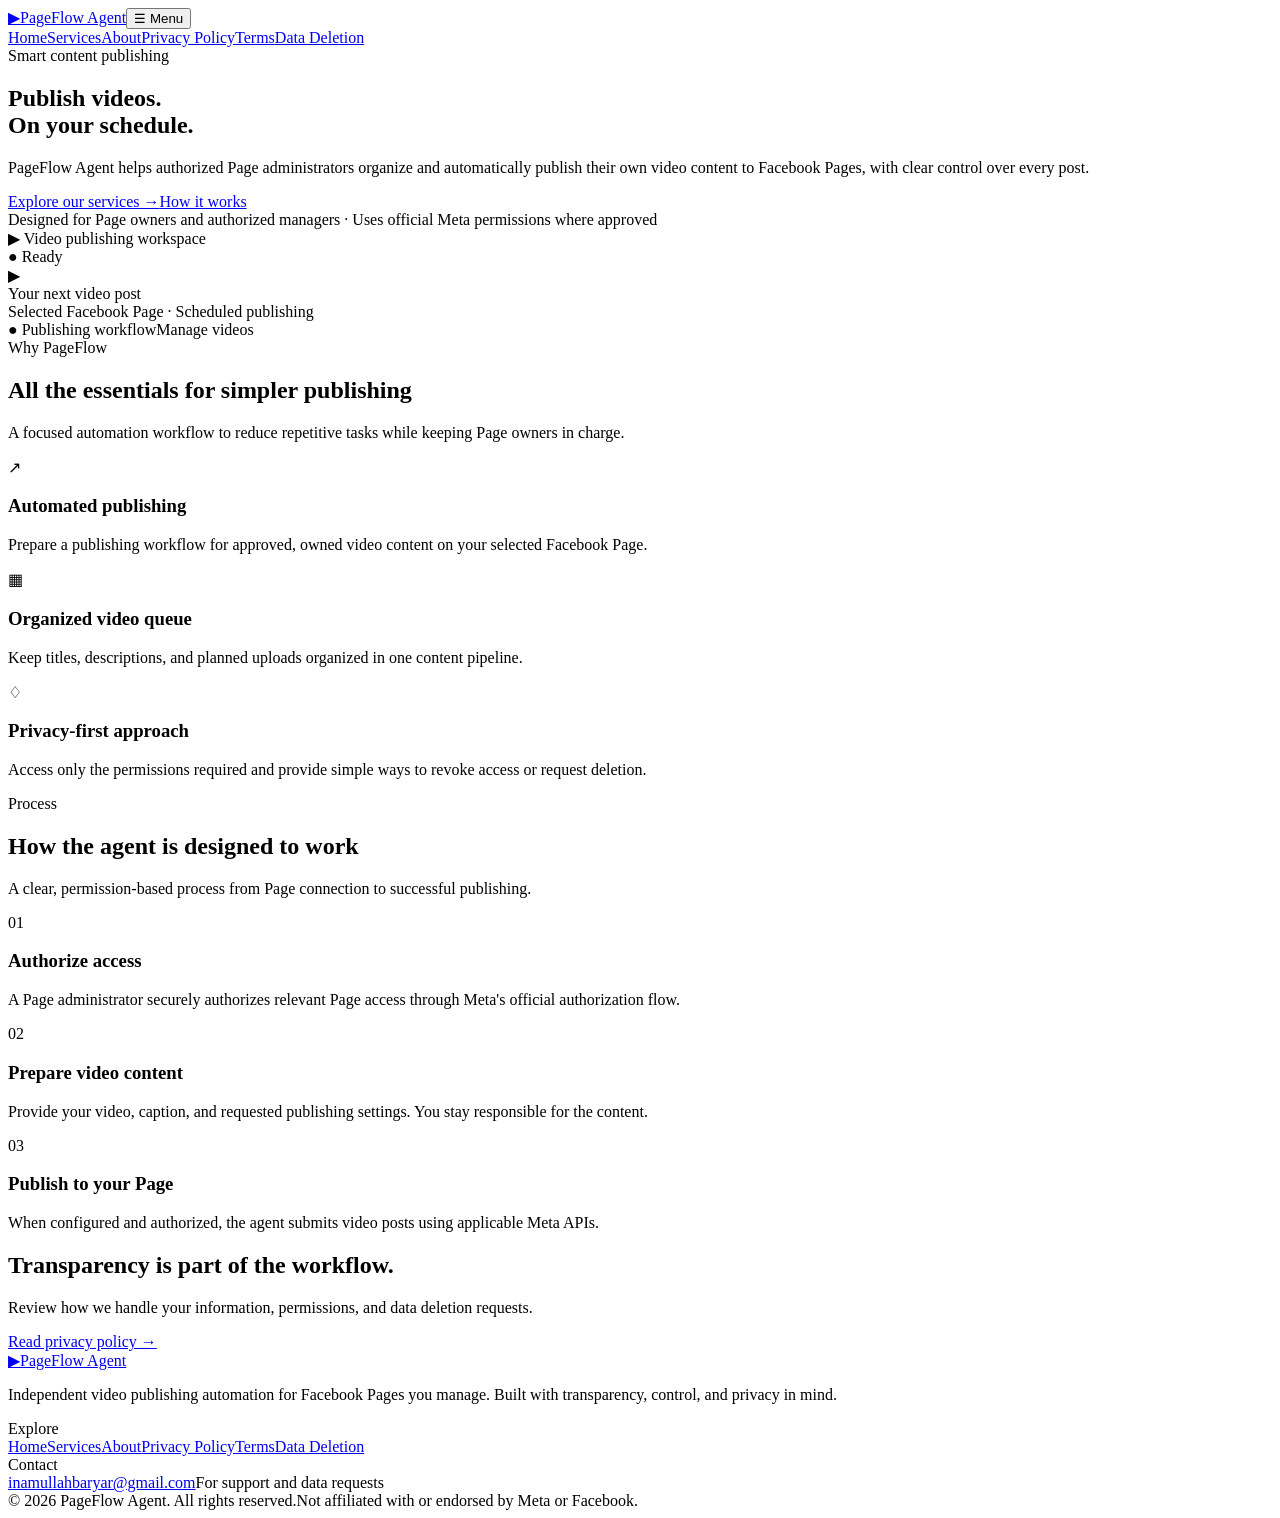
==== index.html @ fb3f92a1 "Add files via upload" ====
<!DOCTYPE html><html lang="en"><head><meta charset="UTF-8"><meta name="viewport" content="width=device-width,initial-scale=1"><meta name="description" content="A professional informational website for PageFlow Agent, a Facebook Page video publishing automation application."><meta name="theme-color" content="#080e1e"><title>Automate Your Facebook Page Videos | PageFlow Agent</title><link rel="icon" type="image/svg+xml" href="assets/logo.svg"><link rel="stylesheet" href="assets/style.css"></head><body><header class="site-header"><div class="container nav-wrap"><a class="brand" href="index.html" aria-label="PageFlow Agent home"><span class="brand-mark">▶</span>PageFlow Agent</a><button class="nav-toggle" aria-label="Toggle menu" aria-expanded="false">☰ Menu</button><nav class="nav-links" aria-label="Main navigation"><a class="active" href="index.html">Home</a><a class="" href="services.html">Services</a><a class="" href="about.html">About</a><a class="" href="privacy-policy.html">Privacy Policy</a><a class="" href="terms.html">Terms</a><a class="" href="data-deletion.html">Data Deletion</a></nav></div></header><main><section class="hero"><div class="container hero-grid"><div><span class="eyebrow"><span class="dot"></span>Smart content publishing</span><h1>Publish videos.<br><span class="gradient-text">On your schedule.</span></h1><p class="lead">PageFlow Agent helps authorized Page administrators organize and automatically publish their own video content to Facebook Pages, with clear control over every post.</p><div class="actions"><a class="btn" href="services.html">Explore our services →</a><a class="btn secondary" href="about.html">How it works</a></div><div class="fine">Designed for Page owners and authorized managers · Uses official Meta permissions where approved</div></div><div class="mock" role="img" aria-label="Illustration of a video publishing dashboard"><div class="mock-top"><div class="mock-head"><span class="mock-circle">▶</span> Video publishing workspace</div><span class="mock-pill">● Ready</span></div><div class="mock-main"><div class="preview"><span class="play">▶</span></div><div class="mock-filename">Your next video post</div><div class="mock-meta">Selected Facebook Page · Scheduled publishing</div><div class="mock-bottom"><span class="mock-status">● Publishing workflow</span><span class="mini-btn">Manage videos</span></div></div></div></div></section><section class="section alt"><div class="container"><div class="section-head"><span class="eyebrow">Why PageFlow</span><h2>All the essentials for simpler publishing</h2><p>A focused automation workflow to reduce repetitive tasks while keeping Page owners in charge.</p></div><div class="cards"><div class="feature"><span class="icon">↗</span><h3>Automated publishing</h3><p>Prepare a publishing workflow for approved, owned video content on your selected Facebook Page.</p></div><div class="feature"><span class="icon">▦</span><h3>Organized video queue</h3><p>Keep titles, descriptions, and planned uploads organized in one content pipeline.</p></div><div class="feature"><span class="icon">♢</span><h3>Privacy-first approach</h3><p>Access only the permissions required and provide simple ways to revoke access or request deletion.</p></div></div></div></section><section class="section"><div class="container"><div class="section-head"><span class="eyebrow">Process</span><h2>How the agent is designed to work</h2><p>A clear, permission-based process from Page connection to successful publishing.</p></div><div class="steps"><div class="step"><div class="step-number">01</div><h3>Authorize access</h3><p>A Page administrator securely authorizes relevant Page access through Meta's official authorization flow.</p></div><div class="step"><div class="step-number">02</div><h3>Prepare video content</h3><p>Provide your video, caption, and requested publishing settings. You stay responsible for the content.</p></div><div class="step"><div class="step-number">03</div><h3>Publish to your Page</h3><p>When configured and authorized, the agent submits video posts using applicable Meta APIs.</p></div></div></div></section><section class="section alt"><div class="container"><div class="cta"><div><h2>Transparency is part of the workflow.</h2><p>Review how we handle your information, permissions, and data deletion requests.</p></div><a class="btn" href="privacy-policy.html">Read privacy policy →</a></div></div></section></main><footer class="site-footer"><div class="container"><div class="footer-grid"><div><a class="brand" href="index.html"><span class="brand-mark">▶</span>PageFlow Agent</a><p>Independent video publishing automation for Facebook Pages you manage. Built with transparency, control, and privacy in mind.</p></div><div><div class="footer-title">Explore</div><div class="footer-links"><a href="index.html">Home</a><a href="services.html">Services</a><a href="about.html">About</a><a href="privacy-policy.html">Privacy Policy</a><a href="terms.html">Terms</a><a href="data-deletion.html">Data Deletion</a></div></div><div><div class="footer-title">Contact</div><div class="footer-links"><a href="mailto:inamullahbaryar@gmail.com">inamullahbaryar@gmail.com</a><span>For support and data requests</span></div></div></div><div class="copyright"><span>© <span data-year>2026</span> PageFlow Agent. All rights reserved.</span><span>Not affiliated with or endorsed by Meta or Facebook.</span></div></div></footer><script src="assets/site.js"></script></body></html>
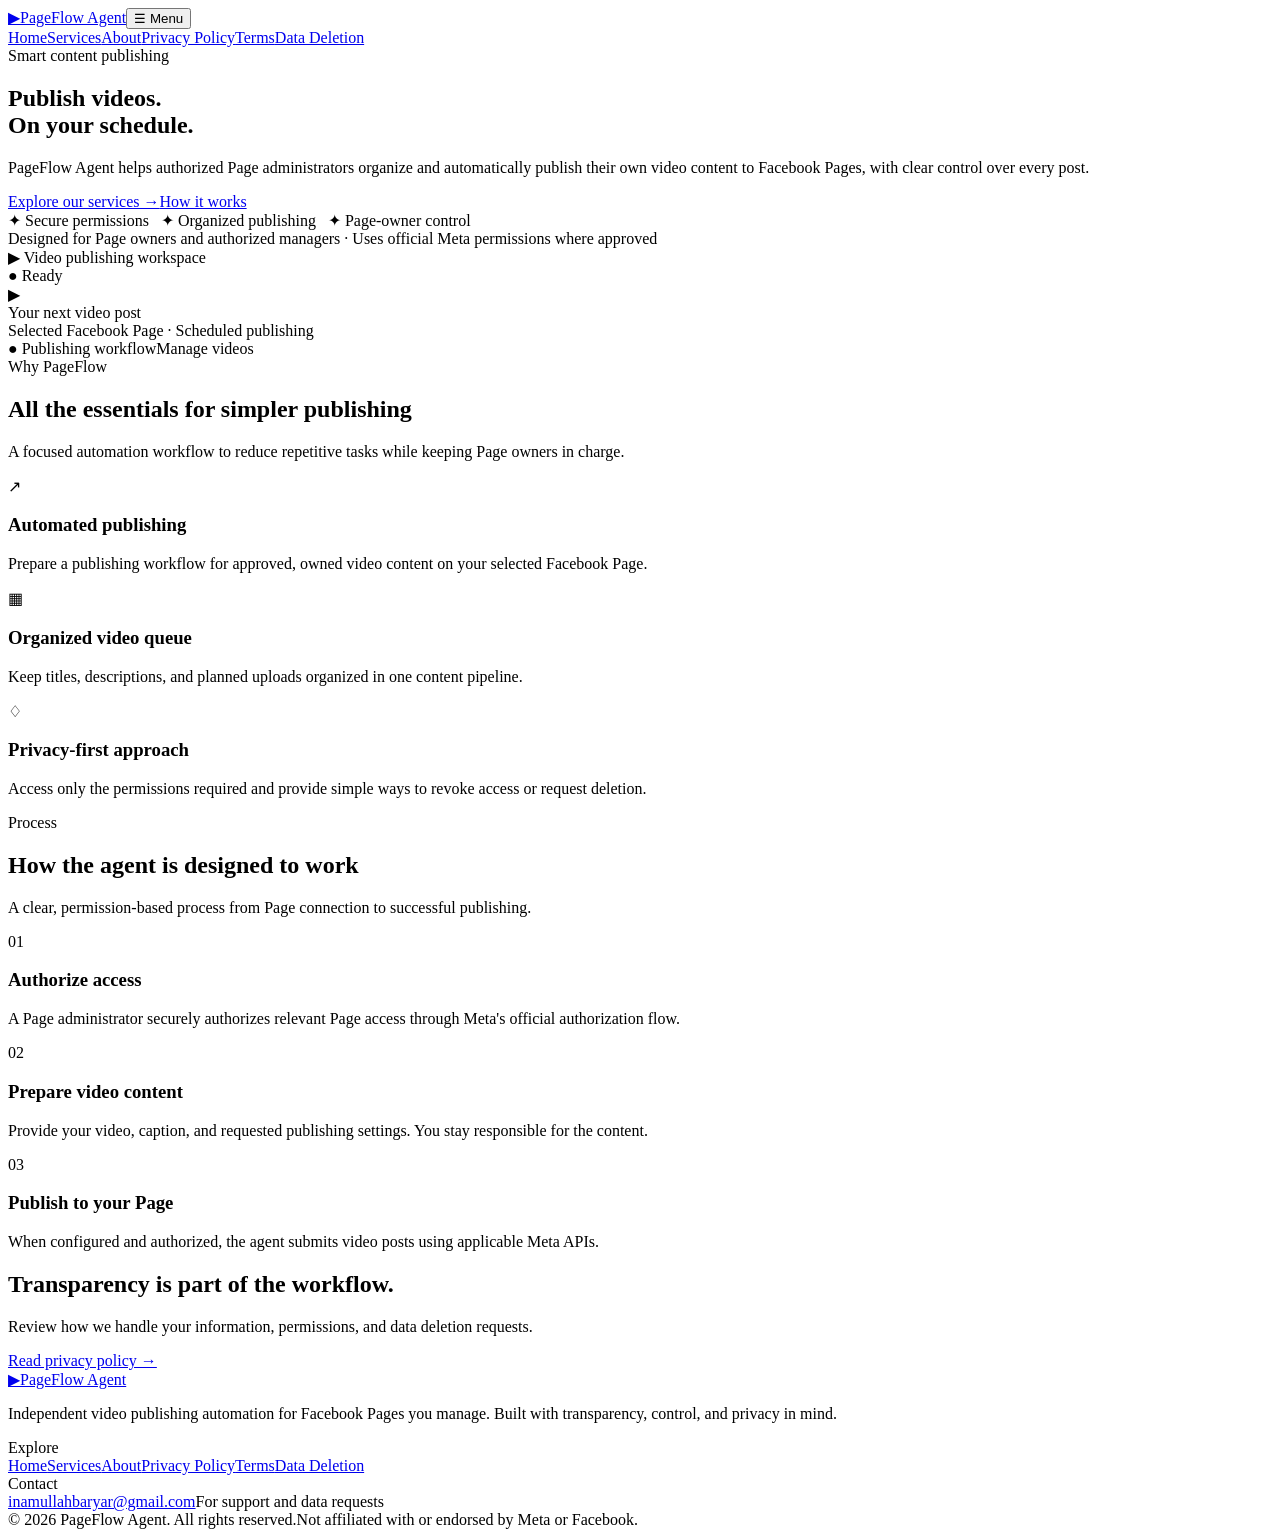
==== commit 3d872faa: "Update index.html" ====
--- a/index.html
+++ b/index.html
@@ -1 +1 @@
-<!DOCTYPE html><html lang="en"><head><meta charset="UTF-8"><meta name="viewport" content="width=device-width,initial-scale=1"><meta name="description" content="A professional informational website for PageFlow Agent, a Facebook Page video publishing automation application."><meta name="theme-color" content="#080e1e"><title>Automate Your Facebook Page Videos | PageFlow Agent</title><link rel="icon" type="image/svg+xml" href="assets/logo.svg"><link rel="stylesheet" href="assets/style.css"></head><body><header class="site-header"><div class="container nav-wrap"><a class="brand" href="index.html" aria-label="PageFlow Agent home"><span class="brand-mark">▶</span>PageFlow Agent</a><button class="nav-toggle" aria-label="Toggle menu" aria-expanded="false">☰ Menu</button><nav class="nav-links" aria-label="Main navigation"><a class="active" href="index.html">Home</a><a class="" href="services.html">Services</a><a class="" href="about.html">About</a><a class="" href="privacy-policy.html">Privacy Policy</a><a class="" href="terms.html">Terms</a><a class="" href="data-deletion.html">Data Deletion</a></nav></div></header><main><section class="hero"><div class="container hero-grid"><div><span class="eyebrow"><span class="dot"></span>Smart content publishing</span><h1>Publish videos.<br><span class="gradient-text">On your schedule.</span></h1><p class="lead">PageFlow Agent helps authorized Page administrators organize and automatically publish their own video content to Facebook Pages, with clear control over every post.</p><div class="actions"><a class="btn" href="services.html">Explore our services →</a><a class="btn secondary" href="about.html">How it works</a></div><div class="fine">Designed for Page owners and authorized managers · Uses official Meta permissions where approved</div></div><div class="mock" role="img" aria-label="Illustration of a video publishing dashboard"><div class="mock-top"><div class="mock-head"><span class="mock-circle">▶</span> Video publishing workspace</div><span class="mock-pill">● Ready</span></div><div class="mock-main"><div class="preview"><span class="play">▶</span></div><div class="mock-filename">Your next video post</div><div class="mock-meta">Selected Facebook Page · Scheduled publishing</div><div class="mock-bottom"><span class="mock-status">● Publishing workflow</span><span class="mini-btn">Manage videos</span></div></div></div></div></section><section class="section alt"><div class="container"><div class="section-head"><span class="eyebrow">Why PageFlow</span><h2>All the essentials for simpler publishing</h2><p>A focused automation workflow to reduce repetitive tasks while keeping Page owners in charge.</p></div><div class="cards"><div class="feature"><span class="icon">↗</span><h3>Automated publishing</h3><p>Prepare a publishing workflow for approved, owned video content on your selected Facebook Page.</p></div><div class="feature"><span class="icon">▦</span><h3>Organized video queue</h3><p>Keep titles, descriptions, and planned uploads organized in one content pipeline.</p></div><div class="feature"><span class="icon">♢</span><h3>Privacy-first approach</h3><p>Access only the permissions required and provide simple ways to revoke access or request deletion.</p></div></div></div></section><section class="section"><div class="container"><div class="section-head"><span class="eyebrow">Process</span><h2>How the agent is designed to work</h2><p>A clear, permission-based process from Page connection to successful publishing.</p></div><div class="steps"><div class="step"><div class="step-number">01</div><h3>Authorize access</h3><p>A Page administrator securely authorizes relevant Page access through Meta's official authorization flow.</p></div><div class="step"><div class="step-number">02</div><h3>Prepare video content</h3><p>Provide your video, caption, and requested publishing settings. You stay responsible for the content.</p></div><div class="step"><div class="step-number">03</div><h3>Publish to your Page</h3><p>When configured and authorized, the agent submits video posts using applicable Meta APIs.</p></div></div></div></section><section class="section alt"><div class="container"><div class="cta"><div><h2>Transparency is part of the workflow.</h2><p>Review how we handle your information, permissions, and data deletion requests.</p></div><a class="btn" href="privacy-policy.html">Read privacy policy →</a></div></div></section></main><footer class="site-footer"><div class="container"><div class="footer-grid"><div><a class="brand" href="index.html"><span class="brand-mark">▶</span>PageFlow Agent</a><p>Independent video publishing automation for Facebook Pages you manage. Built with transparency, control, and privacy in mind.</p></div><div><div class="footer-title">Explore</div><div class="footer-links"><a href="index.html">Home</a><a href="services.html">Services</a><a href="about.html">About</a><a href="privacy-policy.html">Privacy Policy</a><a href="terms.html">Terms</a><a href="data-deletion.html">Data Deletion</a></div></div><div><div class="footer-title">Contact</div><div class="footer-links"><a href="mailto:inamullahbaryar@gmail.com">inamullahbaryar@gmail.com</a><span>For support and data requests</span></div></div></div><div class="copyright"><span>© <span data-year>2026</span> PageFlow Agent. All rights reserved.</span><span>Not affiliated with or endorsed by Meta or Facebook.</span></div></div></footer><script src="assets/site.js"></script></body></html>+<!DOCTYPE html><html lang="en"><head><meta charset="UTF-8"><meta name="viewport" content="width=device-width,initial-scale=1"><meta name="description" content="A professional informational website for PageFlow Agent, a Facebook Page video publishing automation application."><meta name="theme-color" content="#080e1e"><title>Automate Your Facebook Page Videos | PageFlow Agent</title><link rel="icon" type="image/svg+xml" href="assets/logo.svg"><link rel="stylesheet" href="assets/style.css"></head><body><header class="site-header"><div class="container nav-wrap"><a class="brand" href="index.html" aria-label="PageFlow Agent home"><span class="brand-mark">▶</span>PageFlow Agent</a><button class="nav-toggle" aria-label="Toggle menu" aria-expanded="false">☰ Menu</button><nav class="nav-links" aria-label="Main navigation"><a class="active" href="index.html">Home</a><a class="" href="services.html">Services</a><a class="" href="about.html">About</a><a class="" href="privacy-policy.html">Privacy Policy</a><a class="" href="terms.html">Terms</a><a class="" href="data-deletion.html">Data Deletion</a></nav></div></header><main><section class="hero"><div class="container hero-grid"><div><span class="eyebrow"><span class="dot"></span>Smart content publishing</span><h1>Publish videos.<br><span class="gradient-text">On your schedule.</span></h1><p class="lead">PageFlow Agent helps authorized Page administrators organize and automatically publish their own video content to Facebook Pages, with clear control over every post.</p><div class="actions"><a class="btn" href="services.html">Explore our services →</a><a class="btn secondary" href="about.html">How it works</a></div><div class="fine">✦ Secure permissions &nbsp; ✦ Organized publishing &nbsp; ✦ Page-owner control<br>Designed for Page owners and authorized managers · Uses official Meta permissions where approved</div></div><div class="mock" role="img" aria-label="Illustration of a video publishing dashboard"><div class="mock-top"><div class="mock-head"><span class="mock-circle">▶</span> Video publishing workspace</div><span class="mock-pill">● Ready</span></div><div class="mock-main"><div class="preview"><span class="play">▶</span></div><div class="mock-filename">Your next video post</div><div class="mock-meta">Selected Facebook Page · Scheduled publishing</div><div class="mock-bottom"><span class="mock-status">● Publishing workflow</span><span class="mini-btn">Manage videos</span></div></div></div></div></section><section class="section alt"><div class="container"><div class="section-head"><span class="eyebrow">Why PageFlow</span><h2>All the essentials for simpler publishing</h2><p>A focused automation workflow to reduce repetitive tasks while keeping Page owners in charge.</p></div><div class="cards"><div class="feature"><span class="icon">↗</span><h3>Automated publishing</h3><p>Prepare a publishing workflow for approved, owned video content on your selected Facebook Page.</p></div><div class="feature"><span class="icon">▦</span><h3>Organized video queue</h3><p>Keep titles, descriptions, and planned uploads organized in one content pipeline.</p></div><div class="feature"><span class="icon">♢</span><h3>Privacy-first approach</h3><p>Access only the permissions required and provide simple ways to revoke access or request deletion.</p></div></div></div></section><section class="section"><div class="container"><div class="section-head"><span class="eyebrow">Process</span><h2>How the agent is designed to work</h2><p>A clear, permission-based process from Page connection to successful publishing.</p></div><div class="steps"><div class="step"><div class="step-number">01</div><h3>Authorize access</h3><p>A Page administrator securely authorizes relevant Page access through Meta's official authorization flow.</p></div><div class="step"><div class="step-number">02</div><h3>Prepare video content</h3><p>Provide your video, caption, and requested publishing settings. You stay responsible for the content.</p></div><div class="step"><div class="step-number">03</div><h3>Publish to your Page</h3><p>When configured and authorized, the agent submits video posts using applicable Meta APIs.</p></div></div></div></section><section class="section alt"><div class="container"><div class="cta"><div><h2>Transparency is part of the workflow.</h2><p>Review how we handle your information, permissions, and data deletion requests.</p></div><a class="btn" href="privacy-policy.html">Read privacy policy →</a></div></div></section></main><footer class="site-footer"><div class="container"><div class="footer-grid"><div><a class="brand" href="index.html"><span class="brand-mark">▶</span>PageFlow Agent</a><p>Independent video publishing automation for Facebook Pages you manage. Built with transparency, control, and privacy in mind.</p></div><div><div class="footer-title">Explore</div><div class="footer-links"><a href="index.html">Home</a><a href="services.html">Services</a><a href="about.html">About</a><a href="privacy-policy.html">Privacy Policy</a><a href="terms.html">Terms</a><a href="data-deletion.html">Data Deletion</a></div></div><div><div class="footer-title">Contact</div><div class="footer-links"><a href="mailto:inamullahbaryar@gmail.com">inamullahbaryar@gmail.com</a><span>For support and data requests</span></div></div></div><div class="copyright"><span>© <span data-year>2026</span> PageFlow Agent. All rights reserved.</span><span>Not affiliated with or endorsed by Meta or Facebook.</span></div></div></footer><script src="assets/site.js"></script></body></html>
